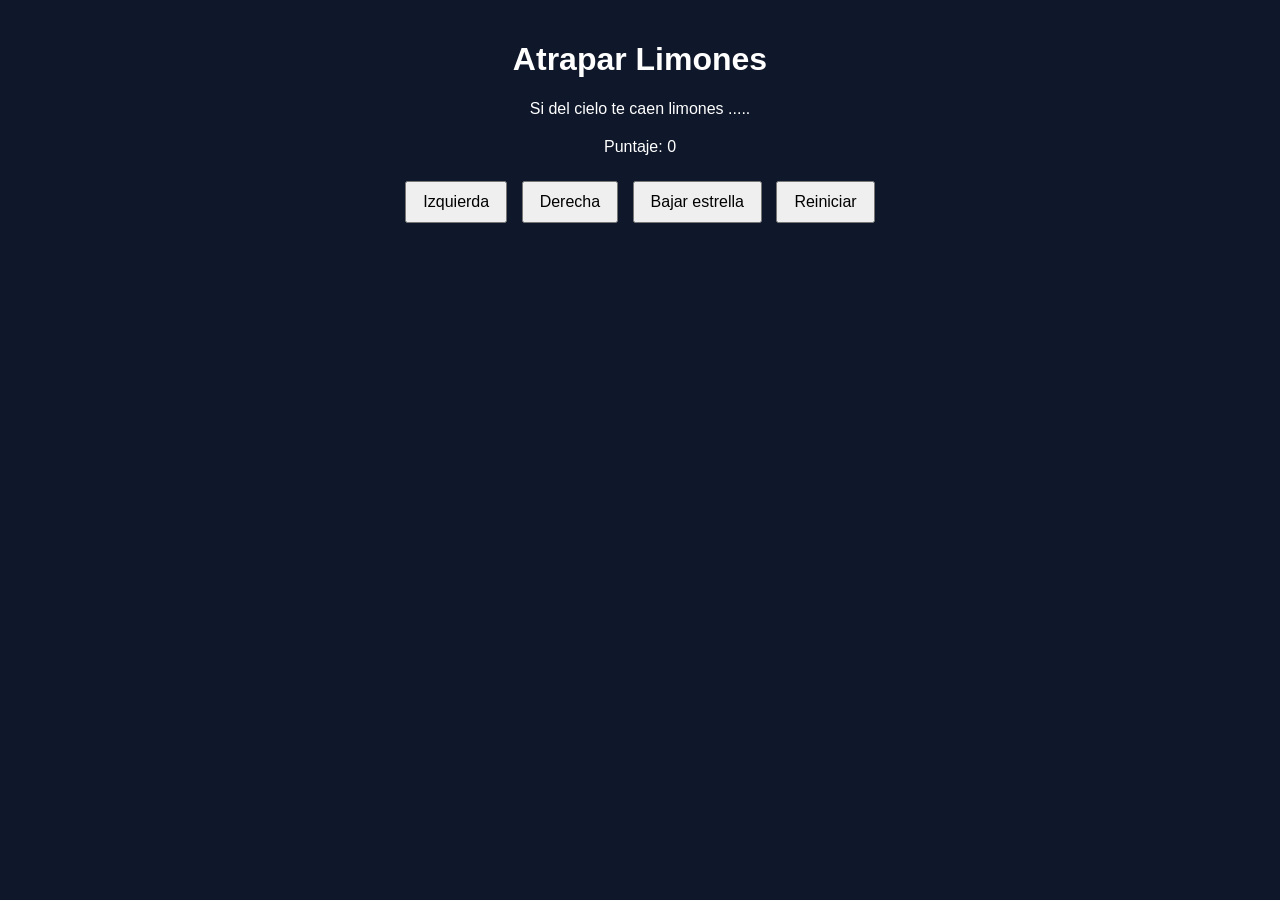
==== limones.html @ f85b8f19 "agrega archivos base con hojas de estilos referenciada" ====
<!DOCTYPE html>
<html>
<head>
  <title>Caza Estrellas</title>
 <link rel="stylesheet" href="limones.css"/>
 
</head>
<body>
  <div class="contenedor">
    <h1>Atrapar Limones</h1>
    <p>Si del cielo te caen limones ..... </p>
    
    <div class="panel">
      <p>Puntaje: <span id="txtPuntaje">0</span></p>
    </div>
    <div class="botones">
      <button>Izquierda</button>
      <button>Derecha</button>
      <button>Bajar estrella</button>
      <button>Reiniciar</button>
    </div>
  </div>

</body>
</html>
---- limones.css ----
body {
  font-family: Arial, sans-serif;
  background-color: #0f172a;
  color: white;
  text-align: center;
  margin: 0;
  padding: 20px;
}

.contenedor {
  max-width: 800px;
  margin: 0 auto;
}

canvas {
  background-color: #111827;
  border: 3px solid #38bdf8;
  display: block;
  margin: 20px auto;
}

.panel {
  margin: 20px 0;
}

.botones button {
  margin: 5px;
  padding: 10px 16px;
  font-size: 16px;
  cursor: pointer;
}
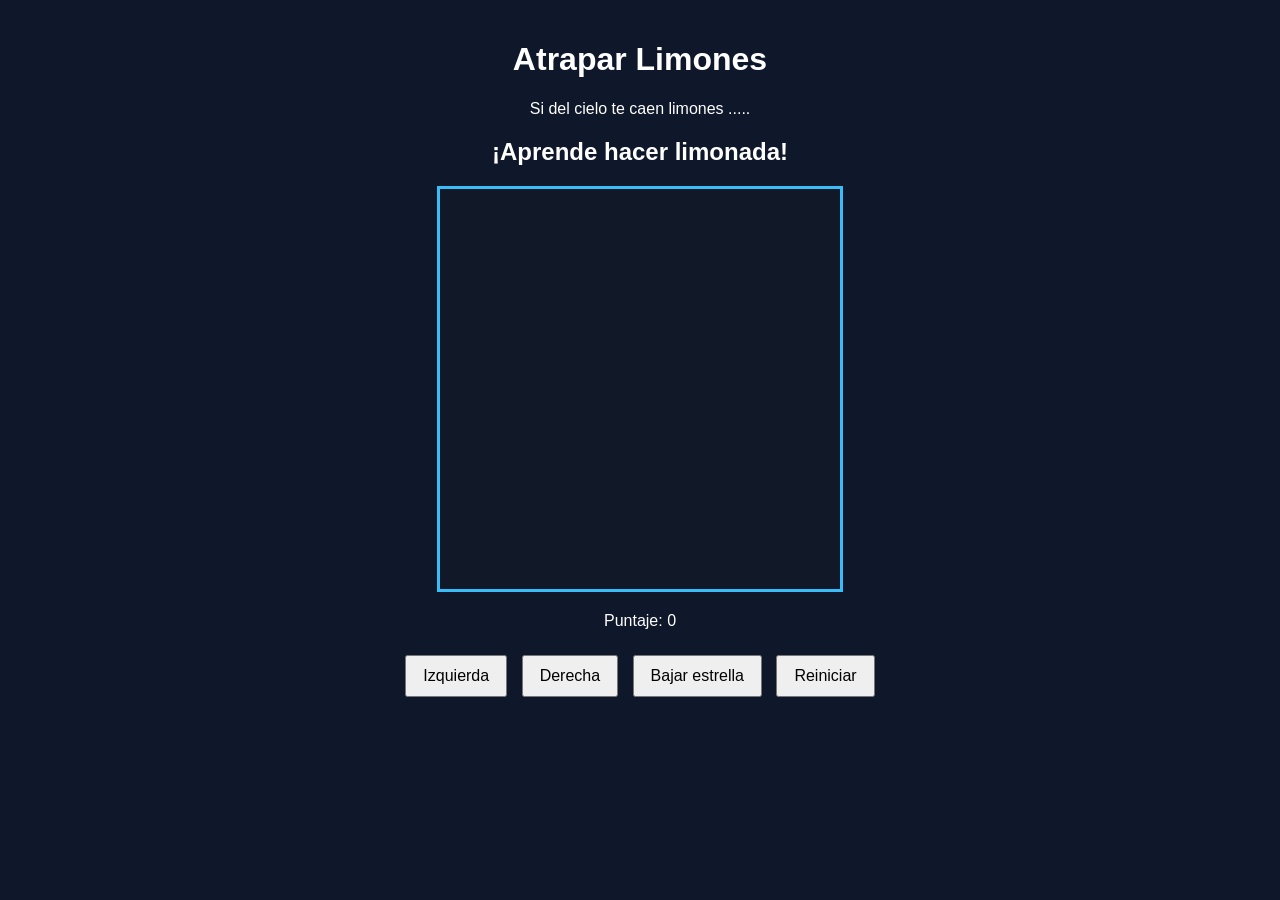
==== commit 8405204e: "agregar y corregir canva" ====
--- a/limones.html
+++ b/limones.html
@@ -1,7 +1,7 @@
 <!DOCTYPE html>
 <html>
 <head>
-  <title>Caza Estrellas</title>
+  <title>Caza Limones</title>
  <link rel="stylesheet" href="limones.css"/>
  
 </head>
@@ -9,7 +9,8 @@
   <div class="contenedor">
     <h1>Atrapar Limones</h1>
     <p>Si del cielo te caen limones ..... </p>
-    
+    <h2>¡Aprende hacer limonada!</h2>
+    <canvas id="areaJuego" width="400" height="400"></canvas>
     <div class="panel">
       <p>Puntaje: <span id="txtPuntaje">0</span></p>
     </div>
@@ -20,6 +21,6 @@
       <button>Reiniciar</button>
     </div>
   </div>
-
+ <script src="limones.js"></script>
 </body>
 </html>
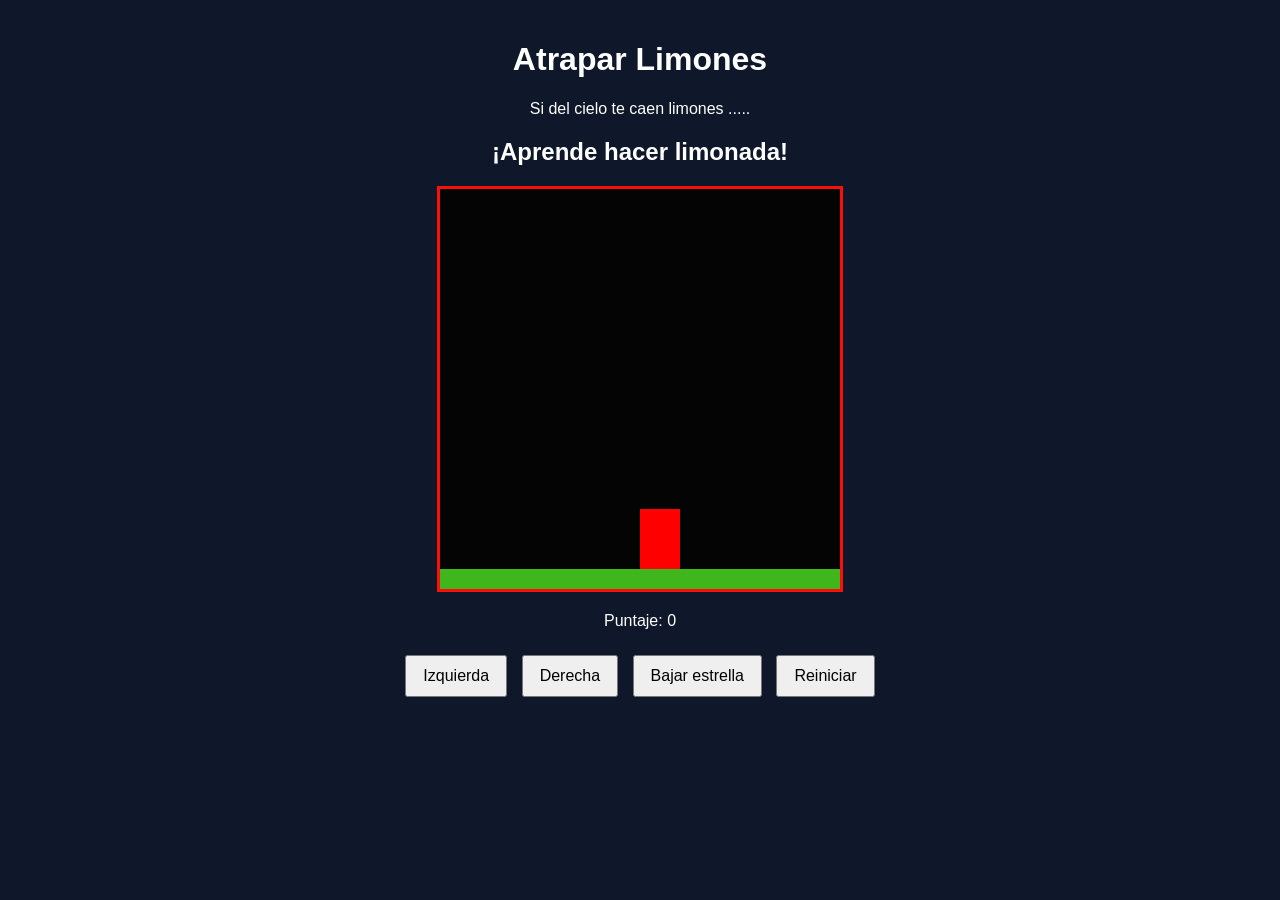
==== commit 2a484730: "agregamos mover a la izquierda del personaje" ====
--- a/limones.html
+++ b/limones.html
@@ -5,7 +5,7 @@
  <link rel="stylesheet" href="limones.css"/>
  
 </head>
-<body>
+<body onload="inicar()">
   <div class="contenedor">
     <h1>Atrapar Limones</h1>
     <p>Si del cielo te caen limones ..... </p>
@@ -15,7 +15,7 @@
       <p>Puntaje: <span id="txtPuntaje">0</span></p>
     </div>
     <div class="botones">
-      <button>Izquierda</button>
+      <button onclick="moverIzquierda()">Izquierda</button>
       <button>Derecha</button>
       <button>Bajar estrella</button>
       <button>Reiniciar</button>
--- a/limones.css
+++ b/limones.css
@@ -13,8 +13,8 @@
 }
 
 canvas {
-  background-color: #111827;
-  border: 3px solid #38bdf8;
+  background-color: #040405;
+  border: 3px solid #ff0d0d;
   display: block;
   margin: 20px auto;
 }
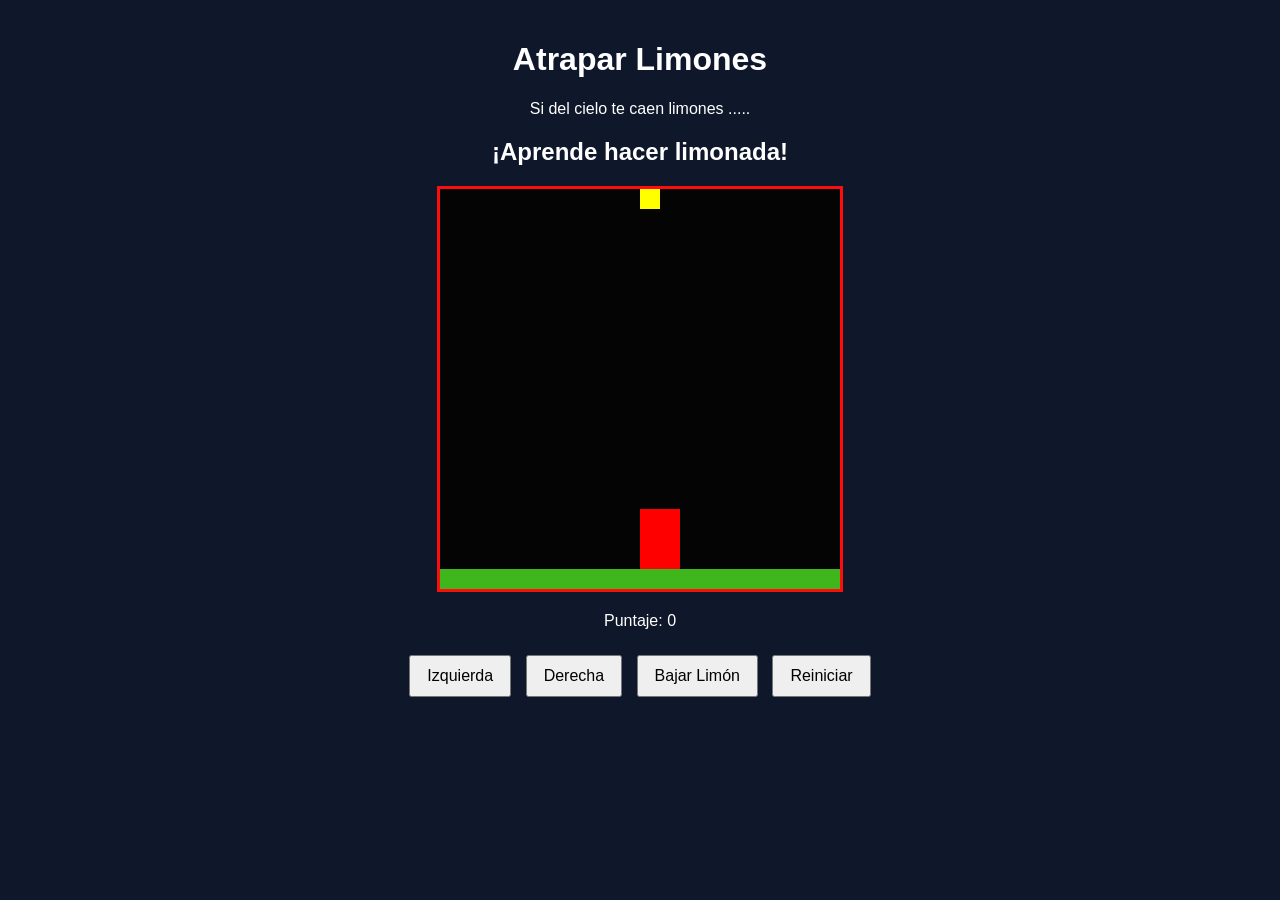
==== commit 53701628: "agregar colisiones" ====
--- a/limones.html
+++ b/limones.html
@@ -16,11 +16,11 @@
     </div>
     <div class="botones">
       <button onclick="moverIzquierda()">Izquierda</button>
-      <button>Derecha</button>
-      <button>Bajar estrella</button>
-      <button>Reiniciar</button>
+      <button onclick="moverDerecha()" >Derecha</button>
+      <button onclick="bajarLimon()">Bajar Limón</button>
+      <button onclick="actualizarPantalla()">Reiniciar</button>
     </div>
   </div>
  <script src="limones.js"></script>
 </body>
-</html>+</html>
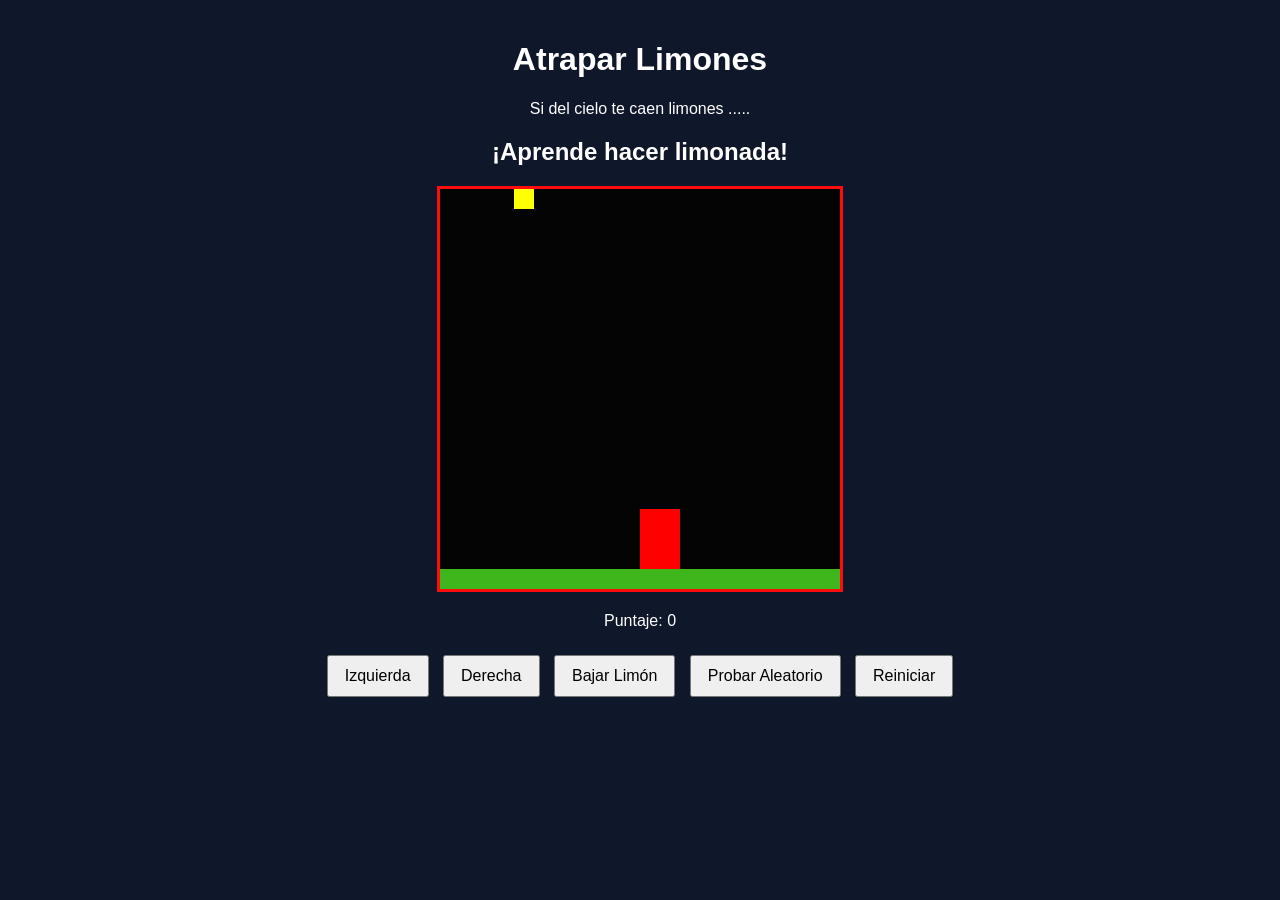
==== commit 6195c0ce: "posicion aleatoria del limon" ====
--- a/limones.html
+++ b/limones.html
@@ -3,7 +3,7 @@
 <head>
   <title>Caza Limones</title>
  <link rel="stylesheet" href="limones.css"/>
- 
+ <script src="utils.js"></script>
 </head>
 <body onload="inicar()">
   <div class="contenedor">
@@ -18,6 +18,7 @@
       <button onclick="moverIzquierda()">Izquierda</button>
       <button onclick="moverDerecha()" >Derecha</button>
       <button onclick="bajarLimon()">Bajar Limón</button>
+      <button onclick="probarAleatorio()">Probar Aleatorio</button>
       <button onclick="actualizarPantalla()">Reiniciar</button>
     </div>
   </div>
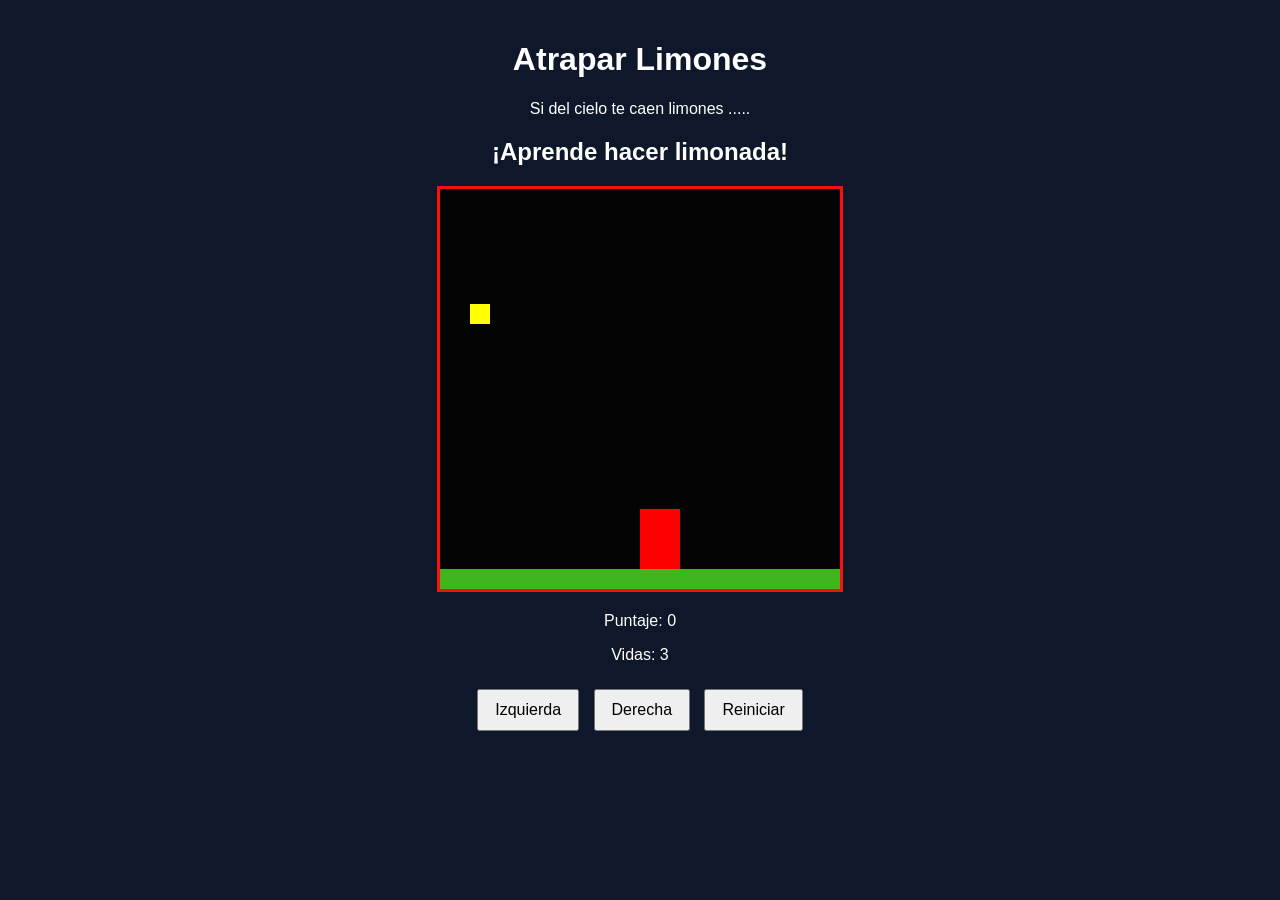
==== commit 8c4501d3: "aler de game over" ====
--- a/limones.html
+++ b/limones.html
@@ -13,12 +13,11 @@
     <canvas id="areaJuego" width="400" height="400"></canvas>
     <div class="panel">
       <p>Puntaje: <span id="txtPuntaje">0</span></p>
+      <p>Vidas: <span id="txtVidas">3</span></p>
     </div>
     <div class="botones">
       <button onclick="moverIzquierda()">Izquierda</button>
       <button onclick="moverDerecha()" >Derecha</button>
-      <button onclick="bajarLimon()">Bajar Limón</button>
-      <button onclick="probarAleatorio()">Probar Aleatorio</button>
       <button onclick="actualizarPantalla()">Reiniciar</button>
     </div>
   </div>
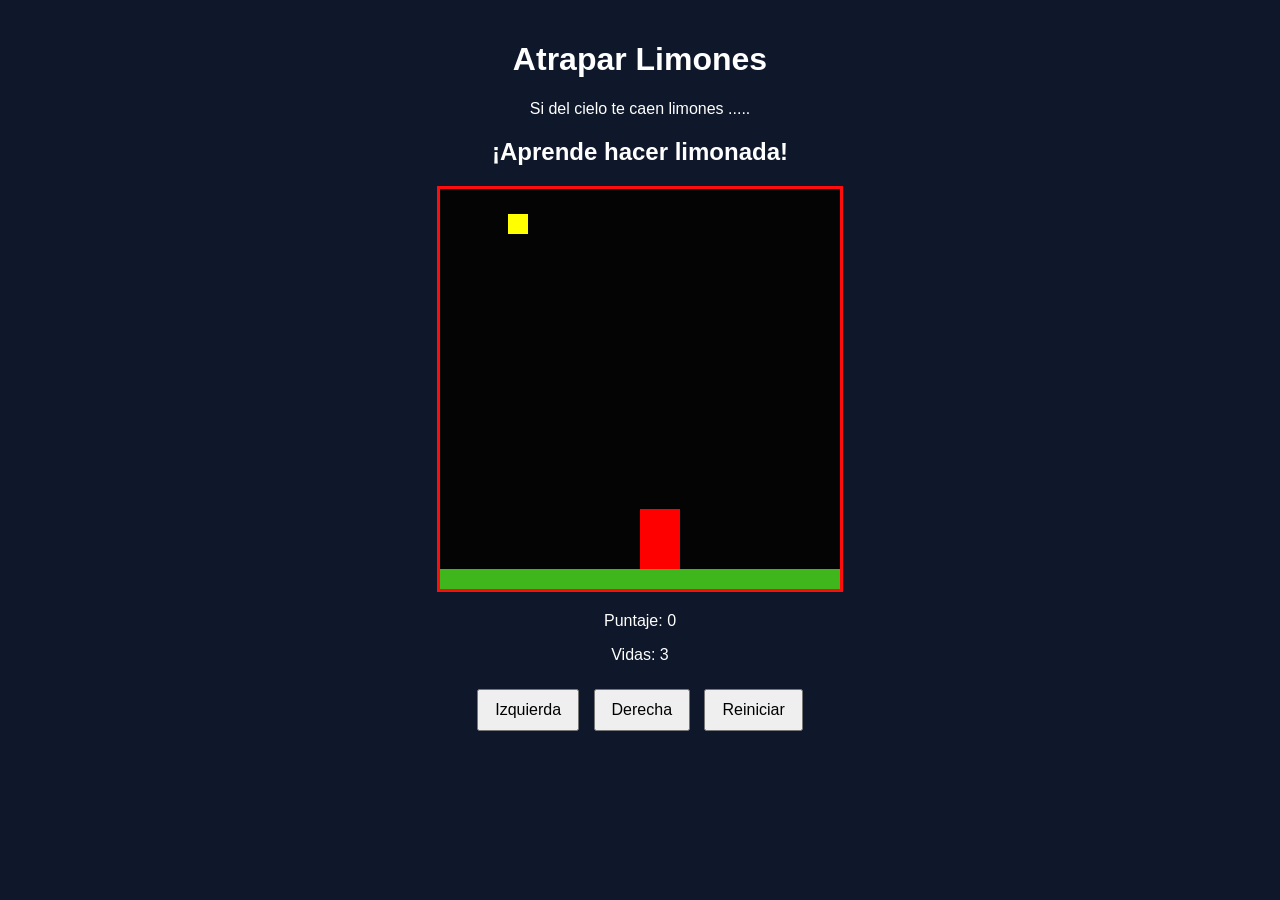
==== commit 990433db: "juego limones terminado y funcionbando correctamente" ====
--- a/limones.html
+++ b/limones.html
@@ -18,7 +18,7 @@
     <div class="botones">
       <button onclick="moverIzquierda()">Izquierda</button>
       <button onclick="moverDerecha()" >Derecha</button>
-      <button onclick="actualizarPantalla()">Reiniciar</button>
+      <button onclick="reiniciar()">Reiniciar</button>
     </div>
   </div>
  <script src="limones.js"></script>
